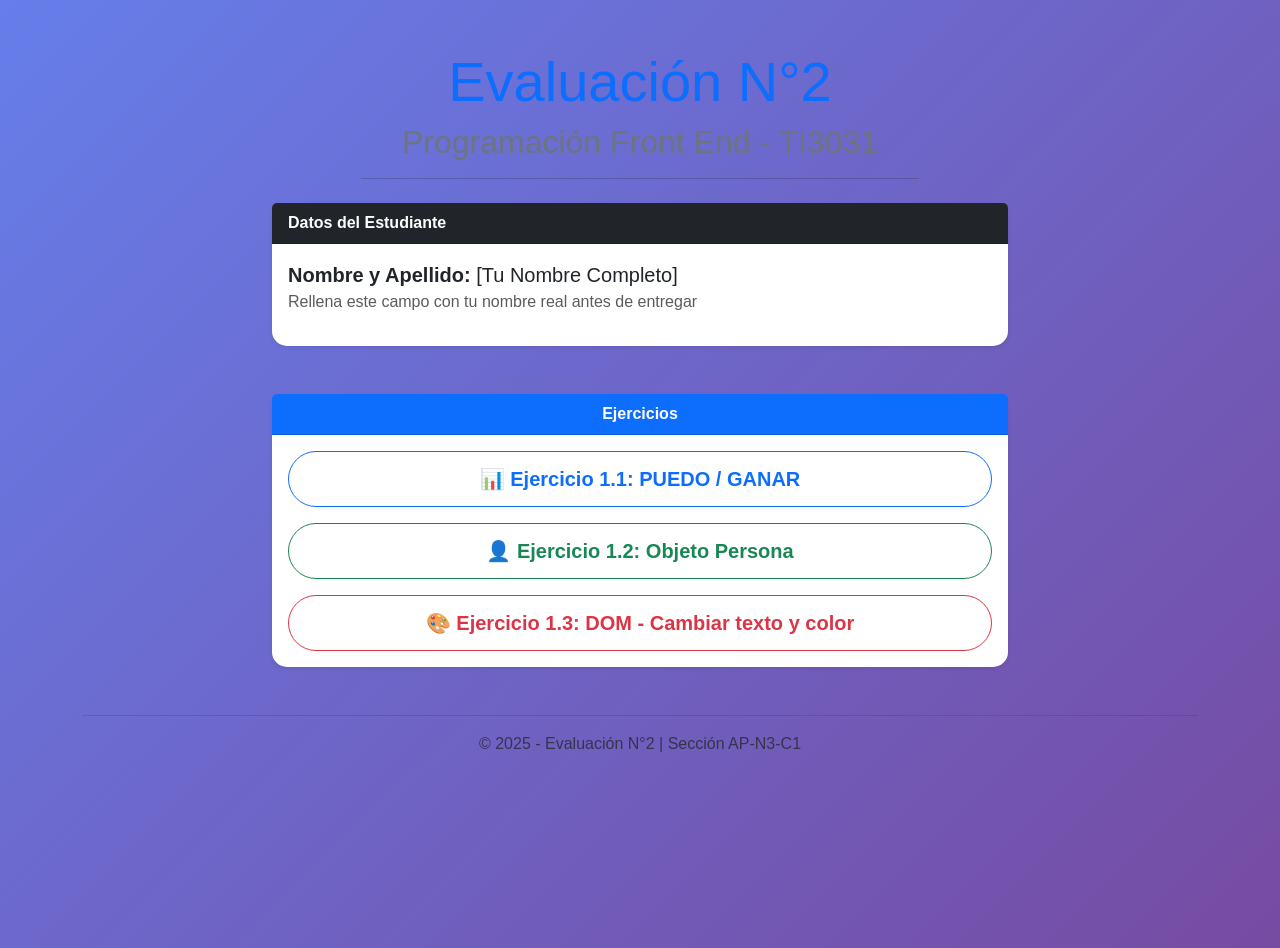
==== index.html @ 9eaf8aea "✅ Evaluación N°2 - Programación Front End - Ejercicios 1.1, 1.2, 1.3 + menú" ====
<!DOCTYPE html>
<html lang="es">
<head>
    <meta charset="UTF-8">
    <meta name="viewport" content="width=device-width, initial-scale=1.0">
    <title>Evaluación 2 - Programación Front End</title>
    <!-- Bootstrap CSS -->
    <link href="https://cdn.jsdelivr.net/npm/bootstrap@5.3.8/dist/css/bootstrap.min.css" rel="stylesheet">
    <!-- CSS propio -->
    <link rel="stylesheet" href="css/styles.css">
</head>
<body class="bg-light">
    <div class="container mt-5">
        <!-- Título centrado -->
        <div class="text-center mb-4">
            <h1 class="display-4 text-primary">Evaluación N°2</h1>
            <h2 class="text-secondary">Programación Front End - TI3031</h2>
            <hr class="w-50 mx-auto">
        </div>
        
        <!-- Párrafo con nombre y apellido alineado a la izquierda -->
        <div class="row justify-content-center">
            <div class="col-md-8">
                <div class="card shadow-sm">
                    <div class="card-header bg-dark text-white">
                        <strong>Datos del Estudiante</strong>
                    </div>
                    <div class="card-body text-start">
                        <p class="fs-5 mb-0"><strong>Nombre y Apellido:</strong> <span id="nombreEstudiante">[Tu Nombre Completo]</span></p>
                        <p class="text-muted">Rellena este campo con tu nombre real antes de entregar</p>
                    </div>
                </div>
            </div>
        </div>

        <!-- Enlaces/botones centrados para acceder a ejercicios -->
        <div class="row justify-content-center mt-5">
            <div class="col-md-8">
                <div class="card shadow-sm">
                    <div class="card-header bg-primary text-white text-center">
                        <strong>Ejercicios</strong>
                    </div>
                    <div class="card-body text-center">
                        <div class="d-grid gap-3">
                            <a href="views/ejercicio1.html" class="btn btn-outline-primary btn-lg">📊 Ejercicio 1.1: PUEDO / GANAR</a>
                            <a href="views/ejercicio2.html" class="btn btn-outline-success btn-lg">👤 Ejercicio 1.2: Objeto Persona</a>
                            <a href="views/ejercicio3.html" class="btn btn-outline-danger btn-lg">🎨 Ejercicio 1.3: DOM - Cambiar texto y color</a>
                        </div>
                    </div>
                </div>
            </div>
        </div>

        <!-- Footer -->
        <footer class="text-center mt-5 text-muted">
            <hr>
            <p>© 2025 - Evaluación N°2 | Sección AP-N3-C1</p>
        </footer>
    </div>

    <!-- JS propio -->
    <script src="js/main.js"></script>
</body>
</html>
---- css/styles.css ----
/* Estilos personalizados para la evaluación */
body {
    background: linear-gradient(135deg, #667eea 0%, #764ba2 100%);
    min-height: 100vh;
    font-family: 'Segoe UI', Tahoma, Geneva, Verdana, sans-serif;
}

.card {
    border: none;
    border-radius: 15px;
    transition: transform 0.3s ease;
}

.card:hover {
    transform: translateY(-5px);
}

.btn-lg {
    border-radius: 50px;
    padding: 12px 30px;
    font-weight: bold;
}

.resultado-numeros {
    background-color: #2d3748;
    color: #e2e8f0;
    border-radius: 10px;
    padding: 20px;
    font-family: 'Courier New', monospace;
    max-height: 400px;
    overflow-y: auto;
}

.resultado-numeros span {
    display: inline-block;
    margin: 5px;
}
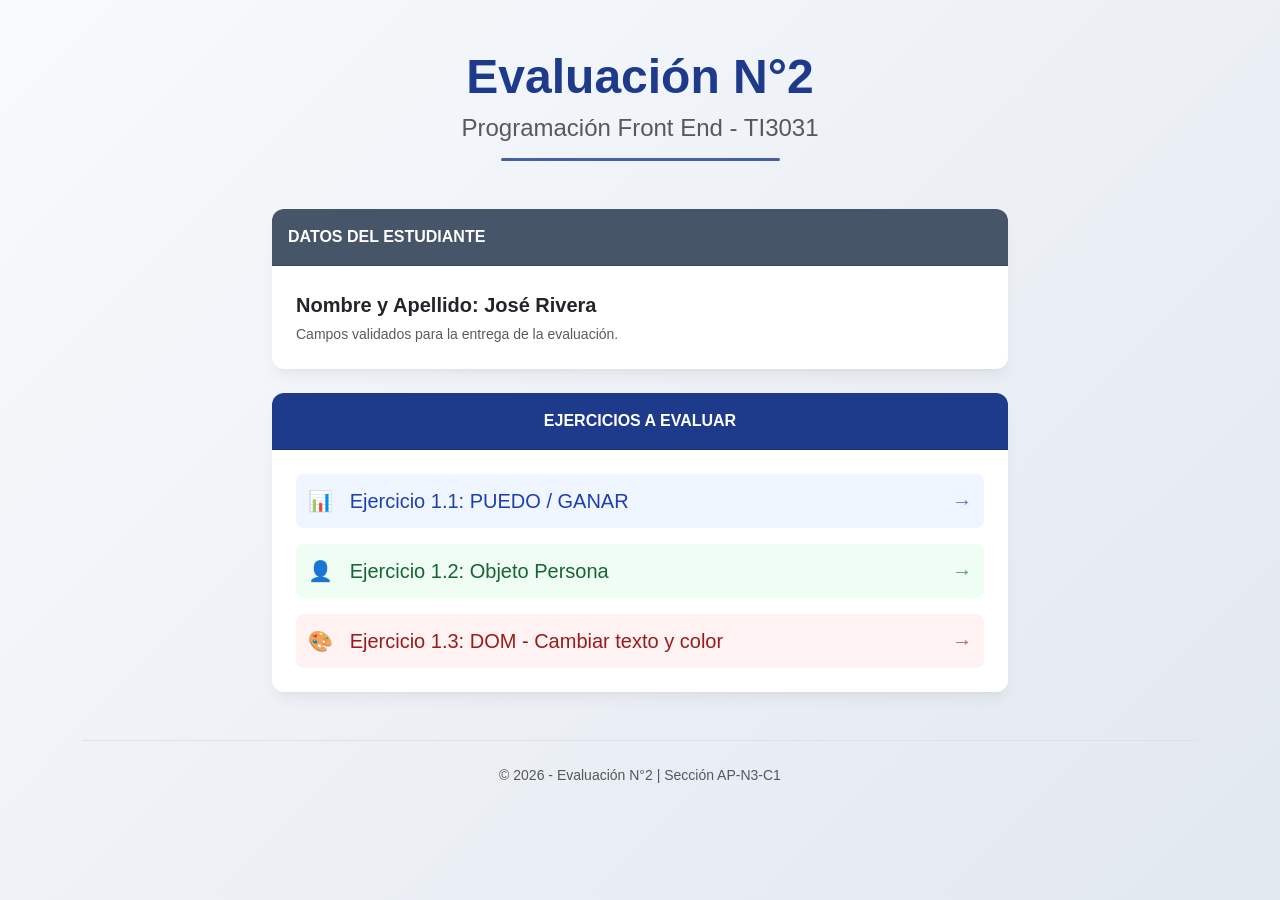
==== commit dc62cda7: "📝 Actualización: Agregados ejercicios completos y README" ====
--- a/index.html
+++ b/index.html
@@ -5,46 +5,120 @@
     <meta name="viewport" content="width=device-width, initial-scale=1.0">
     <title>Evaluación 2 - Programación Front End</title>
     <!-- Bootstrap CSS -->
-    <link href="https://cdn.jsdelivr.net/npm/bootstrap@5.3.8/dist/css/bootstrap.min.css" rel="stylesheet">
+    <link href="https://cdn.jsdelivr.net/npm/bootstrap@5.3.3/dist/css/bootstrap.min.css" rel="stylesheet">
     <!-- CSS propio -->
     <link rel="stylesheet" href="css/styles.css">
+    
+    <!-- Estilos personalizados para mejorar colores y diseño -->
+    <style>
+        :root {
+            --primary-color: #1e3a8a; /* Azul profundo moderno */
+            --secondary-color: #475569; /* Gris pizarra elegante */
+            --bg-gradient: linear-gradient(135deg, #f8fafc 0%, #e2e8f0 100%);
+        }
+
+        body {
+            background: var(--bg-gradient) !important;
+            min-height: 100vh;
+            font-family: 'Segoe UI', Tahoma, Geneva, Verdana, sans-serif;
+        }
+
+        /* Tarjetas con bordes más suaves y sombras sutiles */
+        .custom-card {
+            border: none;
+            border-radius: 12px;
+            overflow: hidden;
+            box-shadow: 0 10px 15px -3px rgba(0, 0, 0, 0.05), 0 4px 6px -4px rgba(0, 0, 0, 0.05);
+            background-color: #ffffff;
+        }
+
+        .card-header-primary {
+            background-color: var(--primary-color) !important;
+            color: #ffffff !important;
+        }
+
+        .card-header-dark {
+            background-color: var(--secondary-color) !important;
+            color: #ffffff !important;
+        }
+
+        /* Botones personalizados con efectos hover */
+        .btn-custom {
+            border: none;
+            border-radius: 8px;
+            font-weight: 500;
+            transition: all 0.2s ease-in-out;
+            padding: 12px;
+            text-align: left;
+            display: flex;
+            align-items: center;
+            justify-content: space-between;
+        }
+
+        .btn-ex1 { background-color: #eff6ff; color: #1e40af; }
+        .btn-ex1:hover { background-color: #dbeafe; transform: translateY(-2px); }
+
+        .btn-ex2 { background-color: #f0fdf4; color: #166534; }
+        .btn-ex2:hover { background-color: #dcfce7; transform: translateY(-2px); }
+
+        .btn-ex3 { background-color: #fef2f2; color: #991b1b; }
+        .btn-ex3:hover { background-color: #fee2e2; transform: translateY(-2px); }
+
+        .btn-custom::after {
+            content: '→';
+            font-weight: bold;
+            opacity: 0.7;
+        }
+
+        hr.custom-hr {
+            border-top: 3px solid var(--primary-color);
+            opacity: 0.8;
+            border-radius: 2px;
+        }
+    </style>
 </head>
-<body class="bg-light">
-    <div class="container mt-5">
+<body>
+    <div class="container py-5">
         <!-- Título centrado -->
-        <div class="text-center mb-4">
-            <h1 class="display-4 text-primary">Evaluación N°2</h1>
-            <h2 class="text-secondary">Programación Front End - TI3031</h2>
-            <hr class="w-50 mx-auto">
+        <div class="text-center mb-5">
+            <h1 class="display-5 fw-bold" style="color: var(--primary-color);">Evaluación N°2</h1>
+            <h2 class="h4 text-muted fw-normal">Programación Front End - TI3031</h2>
+            <hr class="w-25 mx-auto custom-hr">
         </div>
         
-        <!-- Párrafo con nombre y apellido alineado a la izquierda -->
-        <div class="row justify-content-center">
+        <!-- Datos del Estudiante -->
+        <div class="row justify-content-center mb-4">
             <div class="col-md-8">
-                <div class="card shadow-sm">
-                    <div class="card-header bg-dark text-white">
-                        <strong>Datos del Estudiante</strong>
+                <div class="card custom-card">
+                    <div class="card-header card-header-dark py-3">
+                        <strong class="text-uppercase tracking-wide fs-6">Datos del Estudiante</strong>
                     </div>
-                    <div class="card-body text-start">
-                        <p class="fs-5 mb-0"><strong>Nombre y Apellido:</strong> <span id="nombreEstudiante">[Tu Nombre Completo]</span></p>
-                        <p class="text-muted">Rellena este campo con tu nombre real antes de entregar</p>
+                    <div class="card-body p-4 text-start">
+                        <p class="fs-5 mb-0"><strong>Nombre y Apellido:</strong> <span id="nombreEstudiante" class="fw-semibold text-dark">José Rivera</span></p>
+                        <p class="small text-muted mb-0 mt-1">Campos validados para la entrega de la evaluación.</p>
                     </div>
                 </div>
             </div>
         </div>
 
-        <!-- Enlaces/botones centrados para acceder a ejercicios -->
-        <div class="row justify-content-center mt-5">
+        <!-- Enlaces/botones para acceder a ejercicios -->
+        <div class="row justify-content-center">
             <div class="col-md-8">
-                <div class="card shadow-sm">
-                    <div class="card-header bg-primary text-white text-center">
-                        <strong>Ejercicios</strong>
+                <div class="card custom-card">
+                    <div class="card-header card-header-primary py-3 text-center">
+                        <strong class="text-uppercase tracking-wide fs-6">Ejercicios a Evaluar</strong>
                     </div>
-                    <div class="card-body text-center">
+                    <div class="card-body p-4">
                         <div class="d-grid gap-3">
-                            <a href="views/ejercicio1.html" class="btn btn-outline-primary btn-lg">📊 Ejercicio 1.1: PUEDO / GANAR</a>
-                            <a href="views/ejercicio2.html" class="btn btn-outline-success btn-lg">👤 Ejercicio 1.2: Objeto Persona</a>
-                            <a href="views/ejercicio3.html" class="btn btn-outline-danger btn-lg">🎨 Ejercicio 1.3: DOM - Cambiar texto y color</a>
+                            <a href="views/ejercicio1.html" class="btn btn-custom btn-ex1 btn-lg">
+                                <span>📊 &nbsp; Ejercicio 1.1: PUEDO / GANAR</span>
+                            </a>
+                            <a href="views/ejercicio2.html" class="btn btn-custom btn-ex2 btn-lg">
+                                <span>👤 &nbsp; Ejercicio 1.2: Objeto Persona</span>
+                            </a>
+                            <a href="views/ejercicio3.html" class="btn btn-custom btn-ex3 btn-lg">
+                                <span>🎨 &nbsp; Ejercicio 1.3: DOM - Cambiar texto y color</span>
+                            </a>
                         </div>
                     </div>
                 </div>
@@ -52,9 +126,8 @@
         </div>
 
         <!-- Footer -->
-        <footer class="text-center mt-5 text-muted">
-            <hr>
-            <p>© 2025 - Evaluación N°2 | Sección AP-N3-C1</p>
+        <footer class="text-center mt-5 pt-4 text-muted border-top">
+            <p class="small mb-0">© 2026 - Evaluación N°2 | Sección AP-N3-C1</p>
         </footer>
     </div>
 
